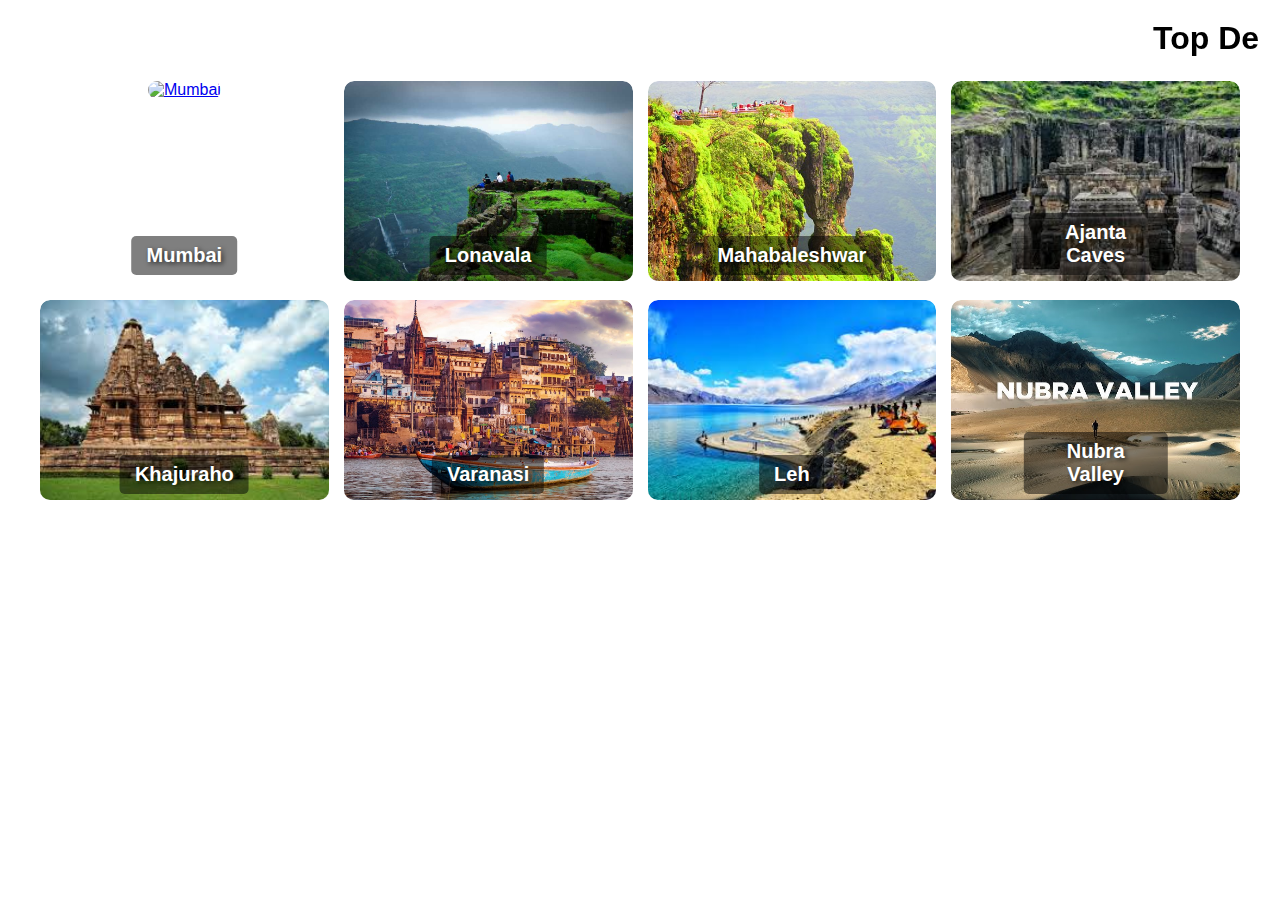
==== TKA FRONTEND PROJECT/packages.html @ a10f0c6f "Add files via upload" ====
<!DOCTYPE html>
<html lang="en">
<head>
    <meta charset="UTF-8">
    <meta name="viewport" content="width=device-width, initial-scale=1.0">
    <title>Top Destinations</title>
    <link rel="stylesheet" href="style.css">
</head>
<body>

    <section class="destinations">
        <marquee behavior="center" direction="rights"scrollamount="13">
        <h1>Top Destinations</h1>
    </marquee>
        <div class="destination-grid">
            <!-- Maharashtra Destinations -->
            <div class="destination-card">
                <a href="/location-pkg/mumbai.html">
                    <img src="/images/Mumbai.jpg" alt="Mumbai">
                </a> 
                <div class="overlay">Mumbai</div>
            </div>
            
            <div class="destination-card">
                <a href="/location-pkg/lonavala.html">
                <img src="images/lonavala.jpg" alt="Lonavala">
            </a>
                <div class="overlay">Lonavala</div>
            </div>
            <div class="destination-card">
                <a href="/location-pkg/mahabaleshwar.html">
                <img src="images/mahabaleshwar.jpg" alt="Mahabaleshwar">

            </a>
                <div class="overlay">Mahabaleshwar</div>
            </div>


            <div class="destination-card">
                <a href="/location-pkg/ajanta.html">
                <img src="images/ajantha.jpg" alt="Ajanta Caves">

            </a>
                <div class="overlay">Ajanta Caves</div>
            </div>

            <!-- India Destinations -->
            <div class="destination-card">
                <a href="/location-pkg/khajuraho.html">
                <img src="images/khajuraho.jpg" alt="Khajuraho">

            </a>
                <div class="overlay">Khajuraho</div>
            </div>
            <div class="destination-card">
                <a href="/location-pkg/varanasi.html">
                <img src="images/varanasi.jpg" alt="Varanasi">
            </a>
                <div class="overlay">Varanasi</div>
            </div>
            <div class="destination-card">
                <a href="/location-pkg/leh.html">
                <img src="images/leh.jpg" alt="Leh">
            </a>
                <div class="overlay">Leh</div>
            </div>
            <div class="destination-card">
                <a href="/location-pkg/nubra-valley.html">
                <img src="images/nubravalley.jpg" alt="Nubra Valley">
            </a>
                <div class="overlay">Nubra Valley</div>
            </div>
        </div>
    </section>

</body>
</html>
---- TKA FRONTEND PROJECT/style.css ----
/* Reset Styles */
/* Prevent horizontal scrolling */
html, body {
    overflow-x: hidden; /* Locks horizontal scroll */
    width: 100%;
}

/* Apply margin and padding reset */
body, h1, h2, p, ul {
    margin: 0;
    padding: 0;
    font-family: Arial, sans-serif;
    box-sizing: border-box; /* Ensures padding doesn't add extra width */
}



/* Header */
header {
    background-color: #0073e6;
    color: white;
    text-align: center;
    padding: 15px;
}


nav ul {
    list-style: none;
    display: flex;
    justify-content: center;
    padding: 10px;
}

nav ul li {
    margin: 0 15px;
}

nav ul li a {
    text-decoration: none;
    color: white;
    font-weight: bold;
}
nav ul li a:hover {
    color: #f39c12; /* Change text color */
    transform: scale(1.1); /* Slightly increase size */
    transition: all 0.3s ease-in-out;
}

/* Banner */
.banner {
    text-align: center;
    padding: 50px;
    background-color: #f2f2f2;
}

.banner-img {
    width: 80%;
    max-width: 600px;
    border-radius: 10px;
}

.banner .btn {
    text-decoration: none;
    background-color: #0073e6;
    color: white;
    padding: 10px 20px;
    display: inline-block;
    margin-top: 10px;
    border-radius: 5px;
}

/* Info Section */
.info {
    text-align: center;
    padding: 20px;
    background-color: #e6f7ff;
}

/* Booking Form */
.booking {
    text-align: center;
    padding: 30px;
    background-color: #f9f9f9;
}

.booking form {
    max-width: 400px;
    margin: auto;
    background: white;
    padding: 20px;
    border-radius: 8px;
    box-shadow: 0px 0px 10px rgba(0, 0, 0, 0.1);
}

.booking label {
    display: block;
    margin: 10px 0 5px;
}

.booking input, .booking select {
    width: 100%;
    padding: 8px;
    margin-bottom: 10px;
    border: 1px solid #ccc;
    border-radius: 5px;
}

.booking /* Default Button Style */
.btn {
    text-decoration: none;
    background-color: #0073e6;
    color: white;
    padding: 10px 20px;
    display: inline-block;
    margin-top: 10px;
    border-radius: 5px;
    font-size: 16px;
    transition: background-color 0.3s ease, transform 0.2s ease;
}

/* Hover Effect */
.btn:hover {
    background-color: #005bb5; /* Darker blue on hover */
    transform: scale(1.05); /* Slightly increase size */
}


/* Contact Section */
.contact {
    text-align: center;
    padding: 20px;
    background-color: #e6f7ff;
}

/* Footer */
footer {
    text-align: center;
    background-color: #0073e6;
    color: white;
    padding: 10px;
    position: relative;
    bottom: 0;
    width: 100%;
}

 /* packes css */

 /* Section Title */
.destinations {
    padding: 20px;
    text-align: center;
}

.destinations h2 {
    font-size: 28px;
    margin-bottom: 20px;
}

/* Destination Grid Layout */
.destination-grid {
    display: grid;
    grid-template-columns: repeat(auto-fit, minmax(250px, 1fr));
    gap: 15px;
    justify-content: center;
    padding: 20px;
}

/* Individual Destination Card */
.destination-card {
    position: relative;
    border-radius: 10px;
    overflow: hidden;
}

/* Destination Image Styling */
.destination-card img {
    width: 100%;
    height: 200px;
    object-fit: cover;
    border-radius: 10px;
    transition: transform 0.3s ease;
}

/* Hover Effect */
.destination-card:hover img {
    transform: scale(1.1);
}

/* Overlay for Text */
.overlay {
    position: absolute;
    bottom: 10px;
    left: 50%;
    transform: translateX(-50%);
    color: white;
    font-size: 20px;
    font-weight: bold;
    text-shadow: 2px 2px 5px rgba(0, 0, 0, 0.7);
    background: rgba(0, 0, 0, 0.5);
    padding: 8px 15px;
    border-radius: 5px;
}
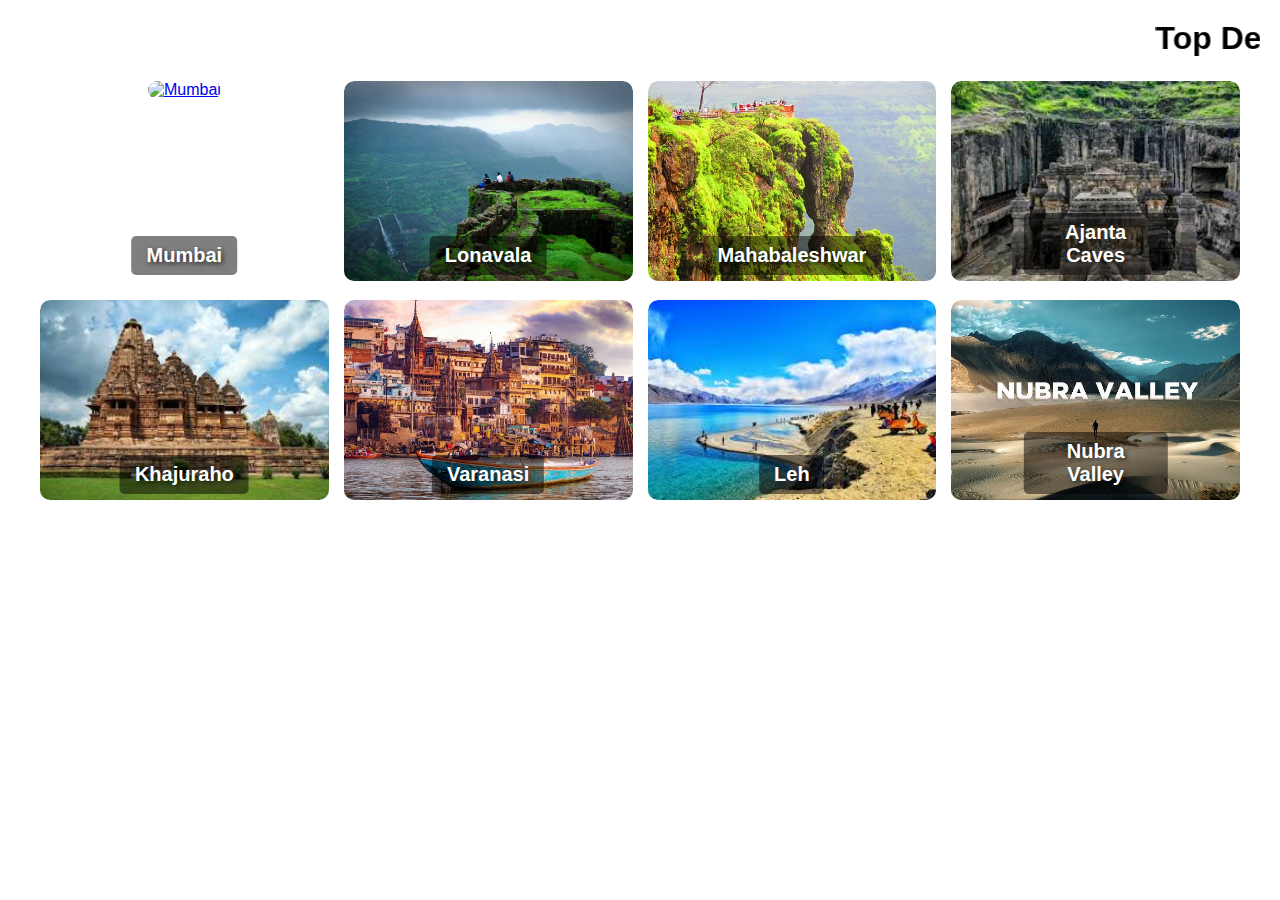
==== commit d5700967: "Add files via upload" ====
--- a/TKA FRONTEND PROJECT/packages.html
+++ b/TKA FRONTEND PROJECT/packages.html
@@ -16,7 +16,7 @@
             <!-- Maharashtra Destinations -->
             <div class="destination-card">
                 <a href="/location-pkg/mumbai.html">
-                    <img src="/images/Mumbai.jpg" alt="Mumbai">
+                    <img src="/images/mumbai.jpg" alt="Mumbai">
                 </a> 
                 <div class="overlay">Mumbai</div>
             </div>
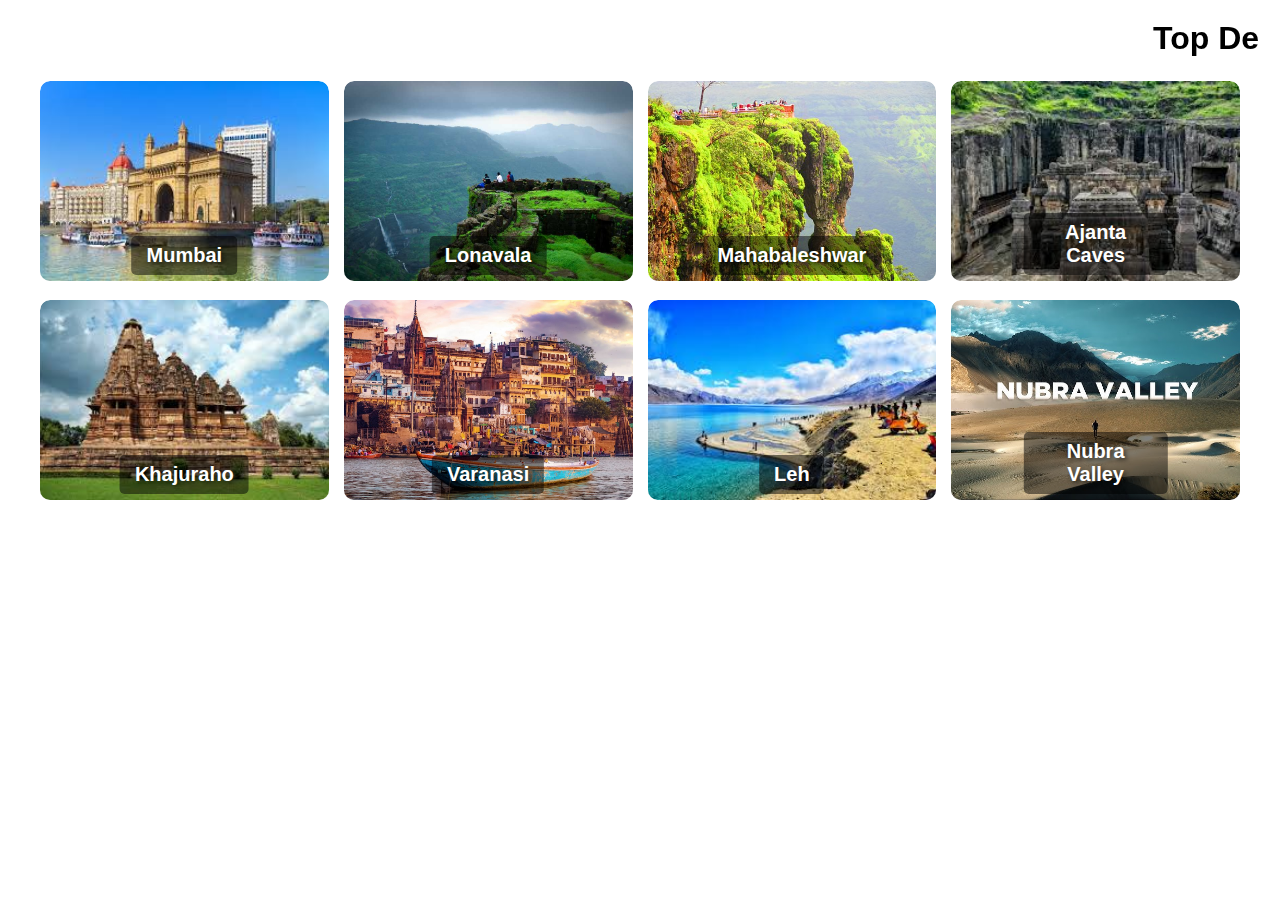
==== commit b0aea6d4: "Update packages.html" ====
--- a/TKA FRONTEND PROJECT/packages.html
+++ b/TKA FRONTEND PROJECT/packages.html
@@ -16,7 +16,7 @@
             <!-- Maharashtra Destinations -->
             <div class="destination-card">
                 <a href="/location-pkg/mumbai.html">
-                    <img src="/images/mumbai.jpg" alt="Mumbai">
+                    <img src="images/mumbai.jpg" alt="Mumbai">
                 </a> 
                 <div class="overlay">Mumbai</div>
             </div>
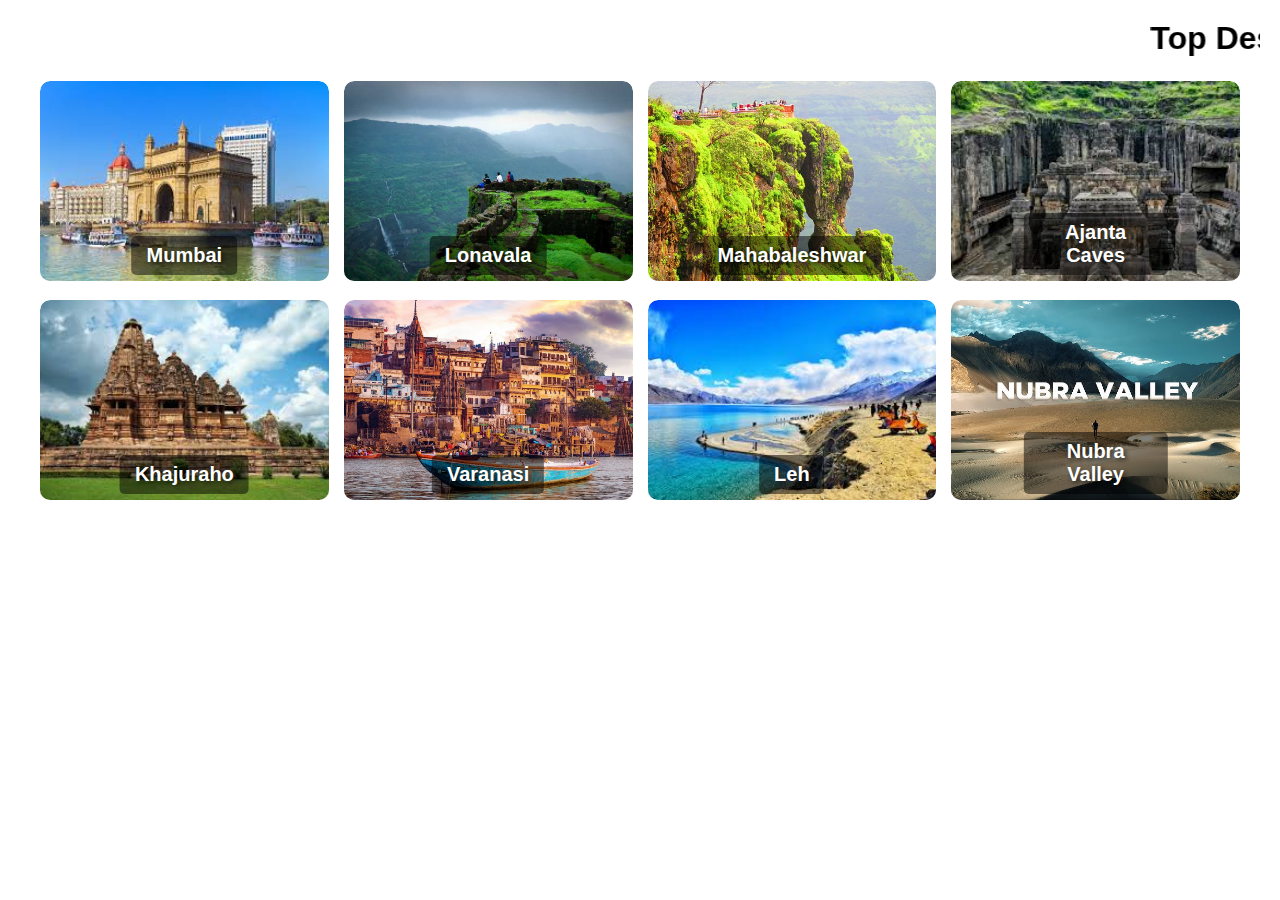
==== commit 279fb76f: "Update packages.html" ====
--- a/TKA FRONTEND PROJECT/packages.html
+++ b/TKA FRONTEND PROJECT/packages.html
@@ -15,7 +15,7 @@
         <div class="destination-grid">
             <!-- Maharashtra Destinations -->
             <div class="destination-card">
-                <a href="/location-pkg/mumbai.html">
+                <a href="location-pkg/mumbai.html">
                     <img src="images/mumbai.jpg" alt="Mumbai">
                 </a> 
                 <div class="overlay">Mumbai</div>
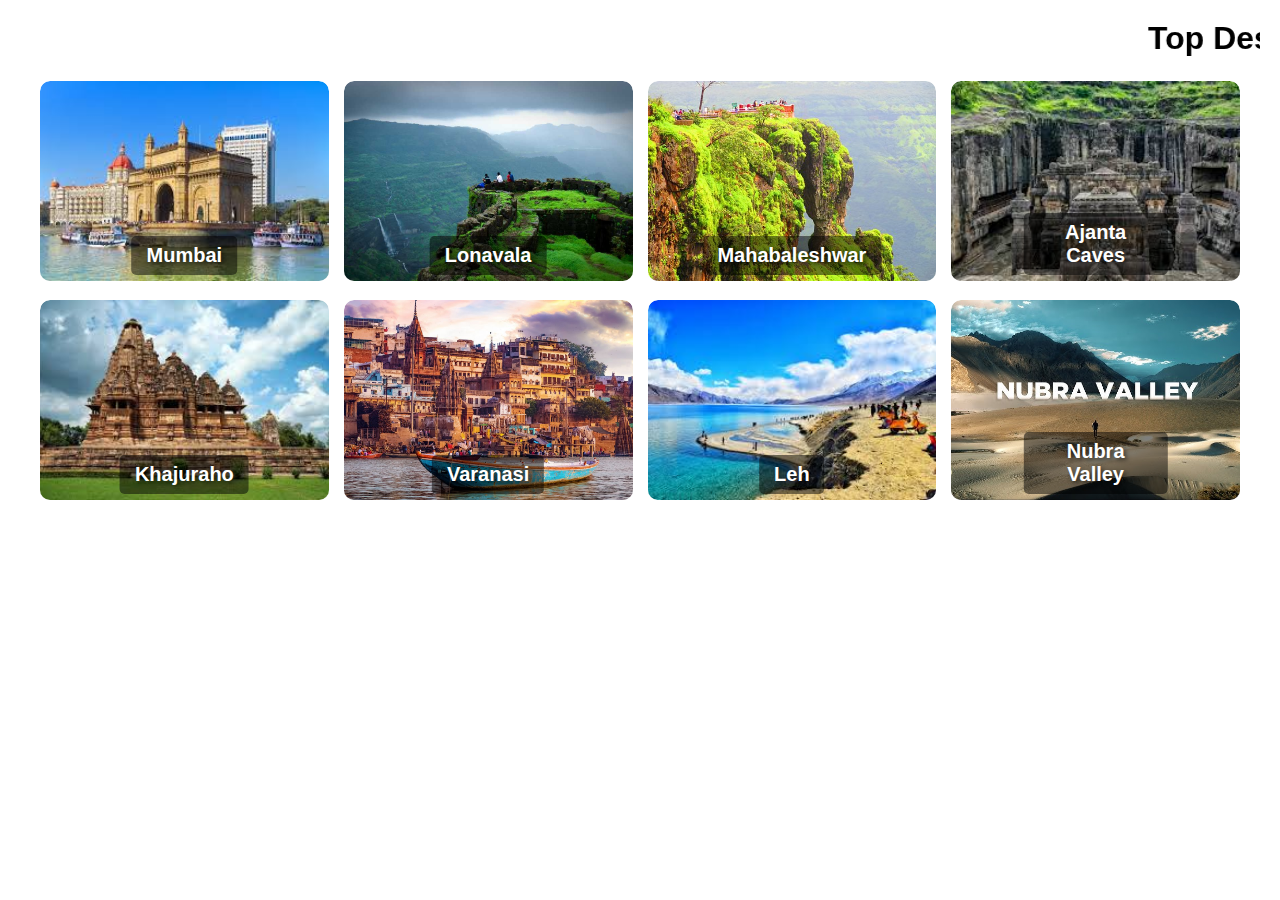
==== commit 9d4ee581: "Update packages.html" ====
--- a/TKA FRONTEND PROJECT/packages.html
+++ b/TKA FRONTEND PROJECT/packages.html
@@ -22,13 +22,13 @@
             </div>
             
             <div class="destination-card">
-                <a href="/location-pkg/lonavala.html">
+                <a href="location-pkg/lonavala.html">
                 <img src="images/lonavala.jpg" alt="Lonavala">
             </a>
                 <div class="overlay">Lonavala</div>
             </div>
             <div class="destination-card">
-                <a href="/location-pkg/mahabaleshwar.html">
+                <a href="location-pkg/mahabaleshwar.html">
                 <img src="images/mahabaleshwar.jpg" alt="Mahabaleshwar">
 
             </a>
@@ -37,7 +37,7 @@
 
 
             <div class="destination-card">
-                <a href="/location-pkg/ajanta.html">
+                <a href="location-pkg/ajanta.html">
                 <img src="images/ajantha.jpg" alt="Ajanta Caves">
 
             </a>
@@ -46,26 +46,26 @@
 
             <!-- India Destinations -->
             <div class="destination-card">
-                <a href="/location-pkg/khajuraho.html">
+                <a href="location-pkg/khajuraho.html">
                 <img src="images/khajuraho.jpg" alt="Khajuraho">
 
             </a>
                 <div class="overlay">Khajuraho</div>
             </div>
             <div class="destination-card">
-                <a href="/location-pkg/varanasi.html">
+                <a href="location-pkg/varanasi.html">
                 <img src="images/varanasi.jpg" alt="Varanasi">
             </a>
                 <div class="overlay">Varanasi</div>
             </div>
             <div class="destination-card">
-                <a href="/location-pkg/leh.html">
+                <a href="location-pkg/leh.html">
                 <img src="images/leh.jpg" alt="Leh">
             </a>
                 <div class="overlay">Leh</div>
             </div>
             <div class="destination-card">
-                <a href="/location-pkg/nubra-valley.html">
+                <a href="location-pkg/nubra-valley.html">
                 <img src="images/nubravalley.jpg" alt="Nubra Valley">
             </a>
                 <div class="overlay">Nubra Valley</div>
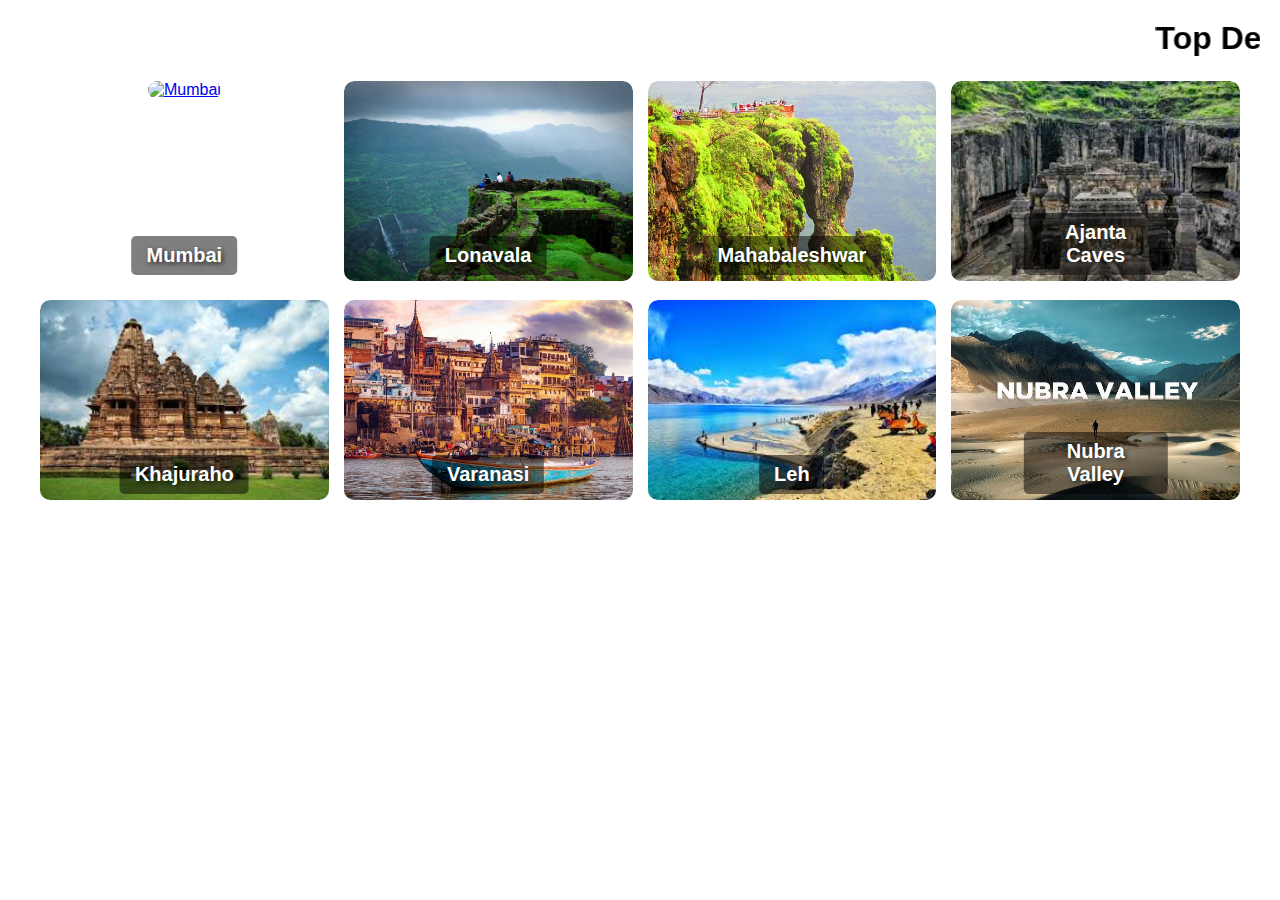
==== commit 79d089a4: "Update packages.html" ====
--- a/TKA FRONTEND PROJECT/packages.html
+++ b/TKA FRONTEND PROJECT/packages.html
@@ -16,7 +16,7 @@
             <!-- Maharashtra Destinations -->
             <div class="destination-card">
                 <a href="location-pkg/mumbai.html">
-                    <img src="images/mumbai.jpg" alt="Mumbai">
+                    <img src="../images/mumbai.jpg" alt="Mumbai">
                 </a> 
                 <div class="overlay">Mumbai</div>
             </div>
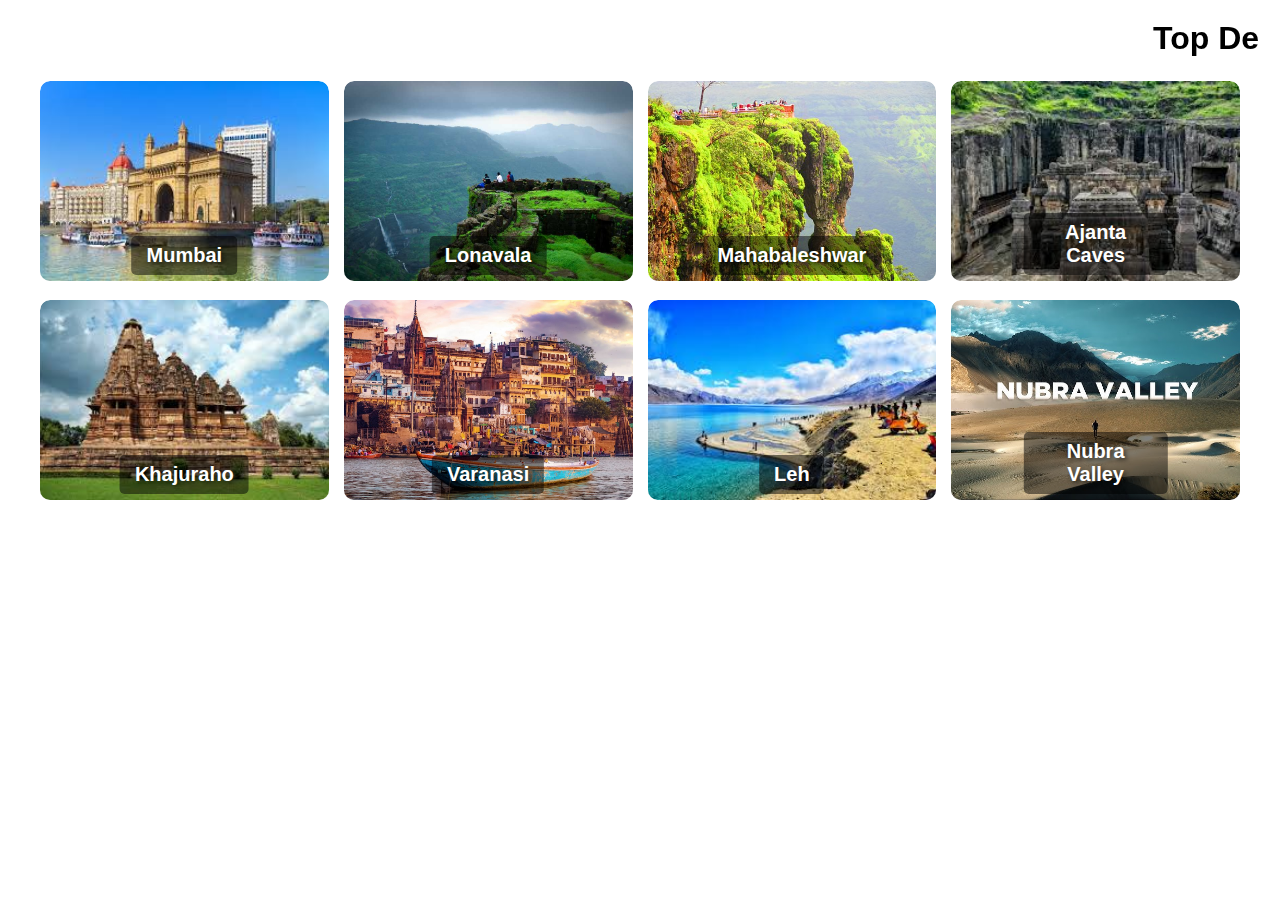
==== commit f19006be: "Update packages.html" ====
--- a/TKA FRONTEND PROJECT/packages.html
+++ b/TKA FRONTEND PROJECT/packages.html
@@ -16,7 +16,7 @@
             <!-- Maharashtra Destinations -->
             <div class="destination-card">
                 <a href="location-pkg/mumbai.html">
-                    <img src="../images/mumbai.jpg" alt="Mumbai">
+                    <img src="images/mumbai.jpg" alt="Mumbai">
                 </a> 
                 <div class="overlay">Mumbai</div>
             </div>
